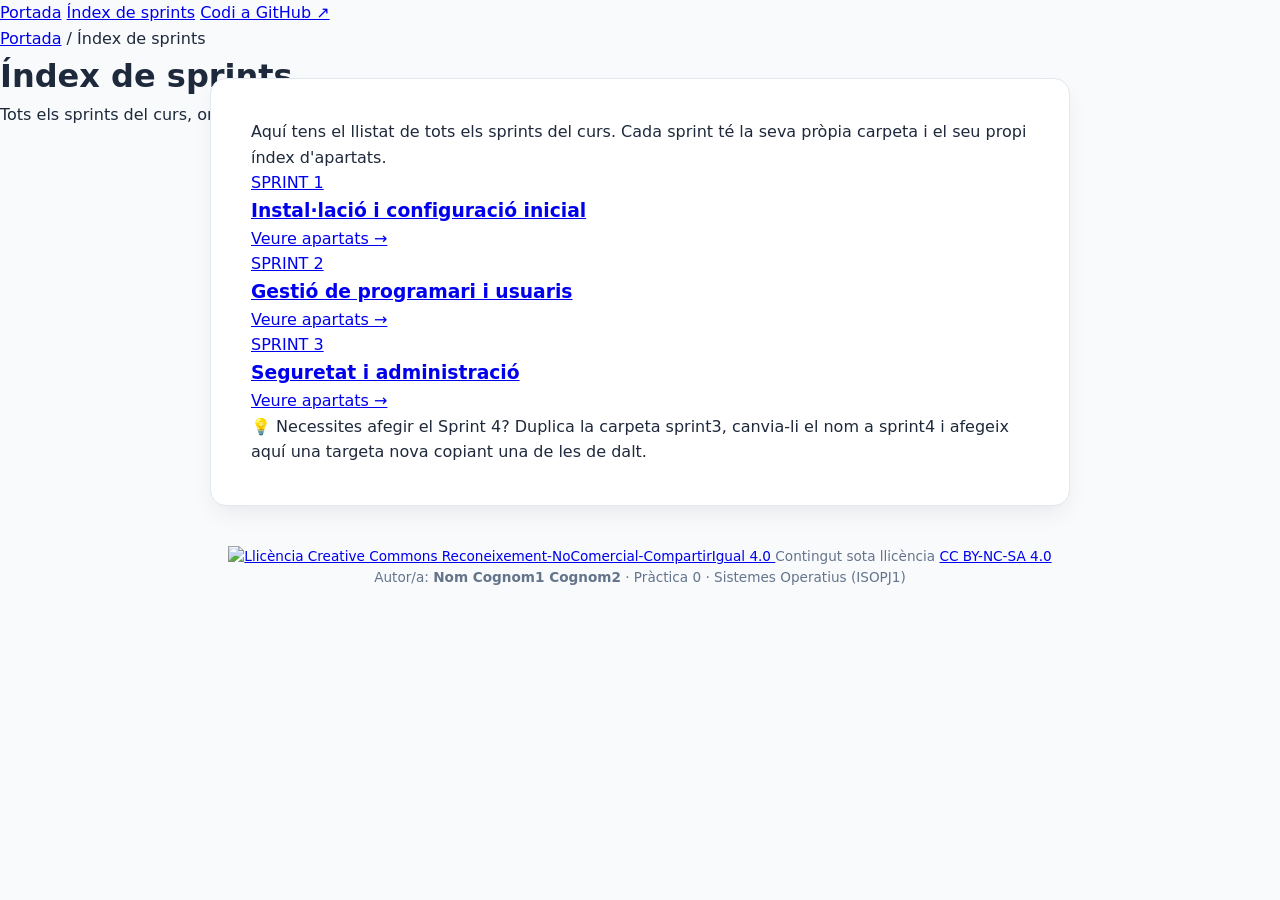
==== sprints_ubuntu.html @ 60f09b9f "Add files via upload" ====
<!DOCTYPE html>
<html lang="ca">
<head>
<meta charset="UTF-8">
<meta name="viewport" content="width=device-width, initial-scale=1.0">
<title>Índex de sprints</title>
<link rel="stylesheet" href="css/estils.css">
</head>
<body>

<header class="hero">
  <nav class="hero-nav">
    <a href="index.html">Portada</a>
    <a href="sprints.html">Índex de sprints</a>
    <a href="https://github.com/" target="_blank" rel="noopener">Codi a GitHub ↗</a>
  </nav>
  <div class="hero-titol">
    <p class="miguetes"><a href="index.html">Portada</a> / Índex de sprints</p>
    <h1>Índex de sprints</h1>
    <p class="subtitol">Tots els sprints del curs, organitzats per carpetes</p>
  </div>
</header>

<main class="contenidor">
  <section class="panell">
    <p>Aquí tens el llistat de tots els sprints del curs. Cada sprint té la seva pròpia carpeta
       i el seu propi índex d'apartats.</p>

    <div class="rejilla-targetes">

      <a class="targeta" href="sprint1/index.html">
        <span class="numero">SPRINT 1</span>
        <h3>Instal·lació i configuració inicial</h3>
        <p>Veure apartats →</p>
      </a>

      <a class="targeta" href="sprint2/index.html">
        <span class="numero">SPRINT 2</span>
        <h3>Gestió de programari i usuaris</h3>
        <p>Veure apartats →</p>
      </a>

      <a class="targeta" href="sprint3/index.html">
        <span class="numero">SPRINT 3</span>
        <h3>Seguretat i administració</h3>
        <p>Veure apartats →</p>
      </a>

    </div>

    <p class="consell">
      💡 Necessites afegir el Sprint 4? Duplica la carpeta <code>sprint3</code>, canvia-li el nom a
      <code>sprint4</code> i afegeix aquí una targeta nova copiant una de les de dalt.
    </p>
  </section>
</main>

<footer class="peu">
  <p class="peu-llicencia">
    <a href="https://creativecommons.org/licenses/by-nc-sa/4.0/deed.ca" target="_blank" rel="license noopener">
      <img src="https://licensebuttons.net/l/by-nc-sa/4.0/88x31.png" alt="Llicència Creative Commons Reconeixement-NoComercial-CompartirIgual 4.0" width="88" height="31">
    </a>
    <span>Contingut sota llicència <a href="https://creativecommons.org/licenses/by-nc-sa/4.0/deed.ca" target="_blank" rel="license noopener">CC BY-NC-SA 4.0</a></span>
  </p>
  <p class="autoria">Autor/a: <strong>Nom Cognom1 Cognom2</strong> · Pràctica 0 · Sistemes Operatius (ISOPJ1)</p>
</footer>

</body>
</html>
---- css/estils.css ----
/* --- VARIABLES DE COLOR I DISSENY (Tech / Ciberseguretat) --- */
:root {
  --blau-fosc: #0d1b2a;
  --blau-principal: #1b263b;
  --blau-accent: #2563eb;
  --blau-hover: #1d4ed8;
  --fons-pagina: #f8fafc;
  --fons-card: #ffffff;
  --text-fosc: #1e293b;
  --text-suau: #64748b;
  --bordes: #e2e8f0;
  --radi-caixa: 16px;
  --radi-boto: 10px;
  --sombra: 0 10px 25px -5px rgba(0, 0, 0, 0.08), 0 8px 10px -6px rgba(0, 0, 0, 0.01);
}

/* --- ESTILS GENERALS --- */
* {
  box-sizing: border-box;
  margin: 0;
  padding: 0;
  font-family: system-ui, -apple-system, BlinkMacSystemFont, 'Segoe UI', Roboto, Oxygen, Ubuntu, Cantarell, sans-serif;
}

body {
  background-color: var(--fons-pagina);
  color: var(--text-fosc);
  line-height: 1.6;
}

.contenidor {
  max-width: 900px;
  margin: 0 auto;
  padding: 0 20px;
}

/* --- CAPÇALERA MODERNITZADA --- */
.capcalera {
  background: linear-gradient(135deg, var(--blau-fosc) 0%, var(--blau-principal) 100%);
  color: #ffffff;
  padding: 60px 0 90px 0;
  text-align: center;
  position: relative;
}

.capcalera h1 {
  font-size: 2.4rem;
  font-weight: 800;
  letter-spacing: -0.5px;
  margin-bottom: 8px;
}

.capcalera .subtitol {
  color: #94a3b8;
  font-size: 1.05rem;
}

/* MENÚ SUPERIOR DE NAVEGACIÓ */
.navegacio {
  display: flex;
  justify-content: center;
  gap: 12px;
  margin-bottom: 30px;
}

.navegacio a {
  color: #cbd5e1;
  text-decoration: none;
  padding: 8px 18px;
  border-radius: 20px;
  font-size: 0.9rem;
  font-weight: 500;
  transition: all 0.2s ease;
  background: rgba(255, 255, 255, 0.05);
  border: 1px solid rgba(255, 255, 255, 0.1);
}

.navegacio a:hover, .navegacio a.actiu {
  color: #ffffff;
  background: var(--blau-accent);
  border-color: var(--blau-accent);
}

/* --- PANELL BLANC PRINCIPAL (PANELL ELEVAT) --- */
.panell {
  background: var(--fons-card);
  border-radius: var(--radi-caixa);
  padding: 40px;
  margin-top: -50px;
  box-shadow: var(--sombra);
  border: 1px solid var(--bordes);
  position: relative;
  z-index: 10;
}

/* FITXA DE L'ALUMNE */
.fitxa-alumne {
  background-color: #f1f5f9;
  border-left: 4px solid var(--blau-accent);
  border-radius: 8px;
  padding: 20px;
  margin-bottom: 30px;
  display: grid;
  grid-template-columns: repeat(auto-fit, minmax(200px, 1fr));
  gap: 12px;
}

.fitxa-alumne p {
  font-size: 0.95rem;
  color: var(--text-fosc);
}

.fitxa-alumne strong {
  color: var(--text-suau);
  display: block;
  font-size: 0.8rem;
  text-transform: uppercase;
  letter-spacing: 0.5px;
}

/* --- BOTONS MODERNITZATS --- */
.boto {
  display: inline-flex;
  align-items: center;
  justify-content: center;
  width: 100%;
  padding: 14px 24px;
  background-color: var(--blau-accent);
  color: #ffffff;
  text-decoration: none;
  font-weight: 600;
  border-radius: var(--radi-boto);
  transition: all 0.2s ease;
  box-shadow: 0 4px 12px rgba(37, 99, 235, 0.2);
}

.boto:hover {
  background-color: var(--blau-hover);
  transform: translateY(-2px);
  box-shadow: 0 6px 16px rgba(37, 99, 235, 0.3);
}

/* BLOC DE LLICÈNCIA */
.bloc-llicencia {
  margin-top: 40px;
  padding-top: 25px;
  border-top: 1px solid var(--bordes);
}

.bloc-llicencia h3 {
  font-size: 1.1rem;
  margin-bottom: 10px;
  color: var(--blau-fosc);
}

.bloc-llicencia p {
  color: var(--text-suau);
  font-size: 0.9rem;
  margin-bottom: 12px;
}

.badge-cc {
  display: flex;
  align-items: center;
  gap: 12px;
  margin-top: 15px;
}

/* PEU DE PÀGINA */
.peu {
  text-align: center;
  padding: 40px 0;
  color: var(--text-suau);
  font-size: 0.85rem;
}
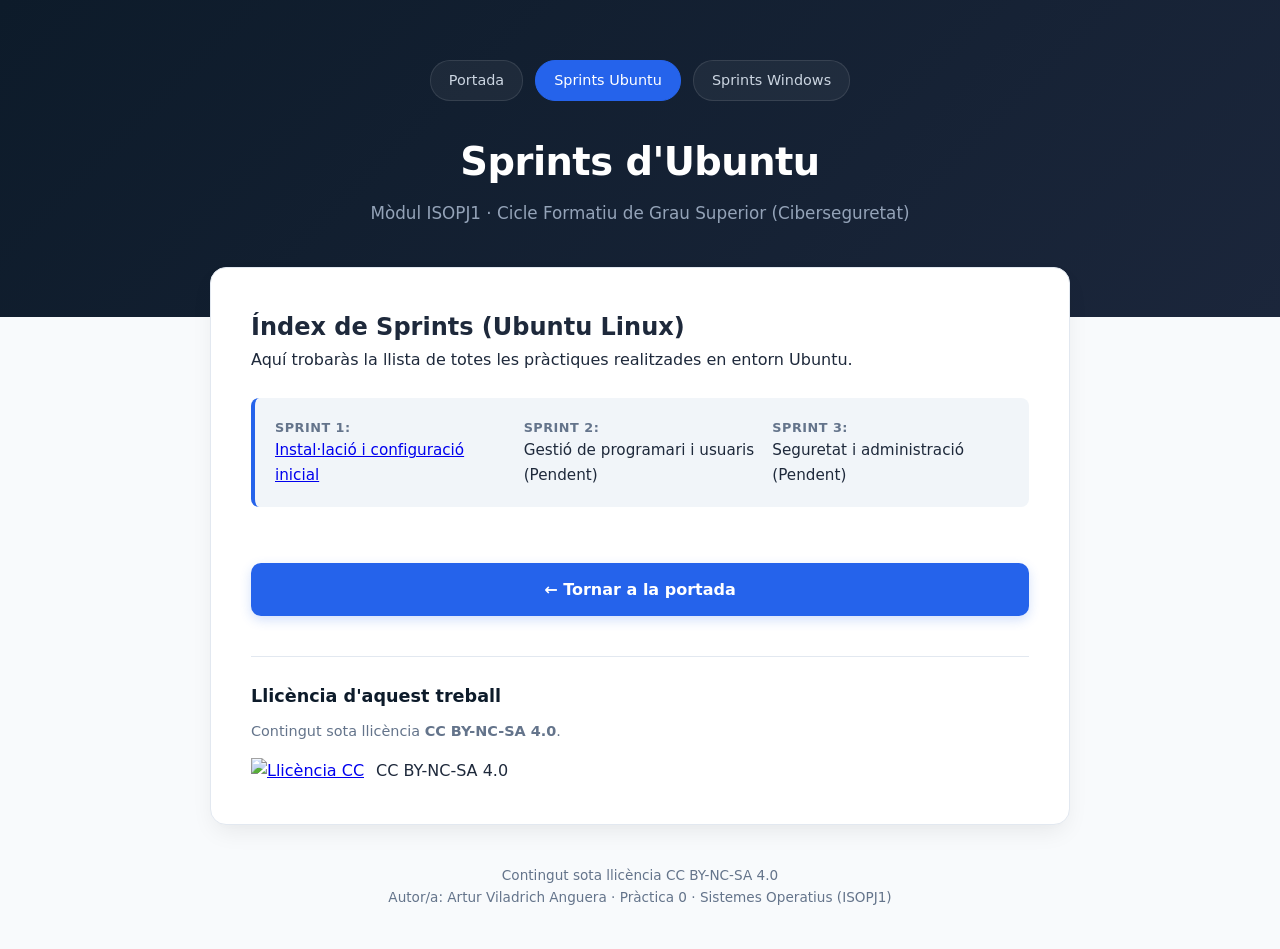
==== commit 659d5187: "Refactor sprints_ubuntu.html structure and content" ====
--- a/sprints_ubuntu.html
+++ b/sprints_ubuntu.html
@@ -1,69 +1,58 @@
 <!DOCTYPE html>
 <html lang="ca">
 <head>
-<meta charset="UTF-8">
-<meta name="viewport" content="width=device-width, initial-scale=1.0">
-<title>Índex de sprints</title>
-<link rel="stylesheet" href="css/estils.css">
+  <meta charset="UTF-8">
+  <meta name="viewport" content="width=device-width, initial-scale=1.0">
+  <title>Sprints Ubuntu - Artur Viladrich</title>
+  <link rel="stylesheet" href="css/estils.css">
 </head>
 <body>
 
-<header class="hero">
-  <nav class="hero-nav">
-    <a href="index.html">Portada</a>
-    <a href="sprints.html">Índex de sprints</a>
-    <a href="https://github.com/" target="_blank" rel="noopener">Codi a GitHub ↗</a>
-  </nav>
-  <div class="hero-titol">
-    <p class="miguetes"><a href="index.html">Portada</a> / Índex de sprints</p>
-    <h1>Índex de sprints</h1>
-    <p class="subtitol">Tots els sprints del curs, organitzats per carpetes</p>
-  </div>
-</header>
+  <header class="capcalera">
+    <div class="contenidor">
+      <nav class="navegacio">
+        <a href="index.html">Portada</a>
+        <a href="sprints_ubuntu.html" class="actiu">Sprints Ubuntu</a>
+        <a href="sprints_windows.html">Sprints Windows</a>
+      </nav>
+      <h1>Sprints d'Ubuntu</h1>
+      <p class="subtitol">Mòdul ISOPJ1 · Cicle Formatiu de Grau Superior (Ciberseguretat)</p>
+    </div>
+  </header>
 
-<main class="contenidor">
-  <section class="panell">
-    <p>Aquí tens el llistat de tots els sprints del curs. Cada sprint té la seva pròpia carpeta
-       i el seu propi índex d'apartats.</p>
+  <main class="contenidor">
+    <section class="panell">
+      <h2>Índex de Sprints (Ubuntu Linux)</h2>
+      <p>Aquí trobaràs la llista de totes les pràctiques realitzades en entorn Ubuntu.</p>
+      
+      <br>
 
-    <div class="rejilla-targetes">
+      <div class="fitxa-alumne">
+        <p><strong>Sprint 1:</strong> <a href="sprint1/index.html">Instal·lació i configuració inicial</a></p>
+        <p><strong>Sprint 2:</strong> Gestió de programari i usuaris (Pendent)</p>
+        <p><strong>Sprint 3:</strong> Seguretat i administració (Pendent)</p>
+      </div>
 
-      <a class="targeta" href="sprint1/index.html">
-        <span class="numero">SPRINT 1</span>
-        <h3>Instal·lació i configuració inicial</h3>
-        <p>Veure apartats →</p>
-      </a>
+      <br>
+      <a class="boto" href="index.html">← Tornar a la portada</a>
 
-      <a class="targeta" href="sprint2/index.html">
-        <span class="numero">SPRINT 2</span>
-        <h3>Gestió de programari i usuaris</h3>
-        <p>Veure apartats →</p>
-      </a>
+      <div class="bloc-llicencia">  
+        <h3>Llicència d'aquest treball</h3>  
+        <p>Contingut sota llicència <strong>CC BY-NC-SA 4.0</strong>.</p>  
+        <div class="badge-cc">  
+          <a href="https://creativecommons.org/licenses/by-nc-sa/4.0/deed.ca" target="_blank" rel="license noopener">  
+            <img src="https://licensebuttons.net/l/by-nc-sa/4.0/88x31.png" alt="Llicència CC" width="88" height="31">  
+          </a>  
+          <span>CC BY-NC-SA 4.0</span>  
+        </div>  
+      </div>
+    </section>
+  </main>
 
-      <a class="targeta" href="sprint3/index.html">
-        <span class="numero">SPRINT 3</span>
-        <h3>Seguretat i administració</h3>
-        <p>Veure apartats →</p>
-      </a>
-
-    </div>
-
-    <p class="consell">
-      💡 Necessites afegir el Sprint 4? Duplica la carpeta <code>sprint3</code>, canvia-li el nom a
-      <code>sprint4</code> i afegeix aquí una targeta nova copiant una de les de dalt.
-    </p>
-  </section>
-</main>
-
-<footer class="peu">
-  <p class="peu-llicencia">
-    <a href="https://creativecommons.org/licenses/by-nc-sa/4.0/deed.ca" target="_blank" rel="license noopener">
-      <img src="https://licensebuttons.net/l/by-nc-sa/4.0/88x31.png" alt="Llicència Creative Commons Reconeixement-NoComercial-CompartirIgual 4.0" width="88" height="31">
-    </a>
-    <span>Contingut sota llicència <a href="https://creativecommons.org/licenses/by-nc-sa/4.0/deed.ca" target="_blank" rel="license noopener">CC BY-NC-SA 4.0</a></span>
-  </p>
-  <p class="autoria">Autor/a: <strong>Nom Cognom1 Cognom2</strong> · Pràctica 0 · Sistemes Operatius (ISOPJ1)</p>
-</footer>
+  <footer class="peu">
+    <p>Contingut sota llicència CC BY-NC-SA 4.0</p>
+    <p>Autor/a: Artur Viladrich Anguera · Pràctica 0 · Sistemes Operatius (ISOPJ1)</p>
+  </footer>
 
 </body>
 </html>
